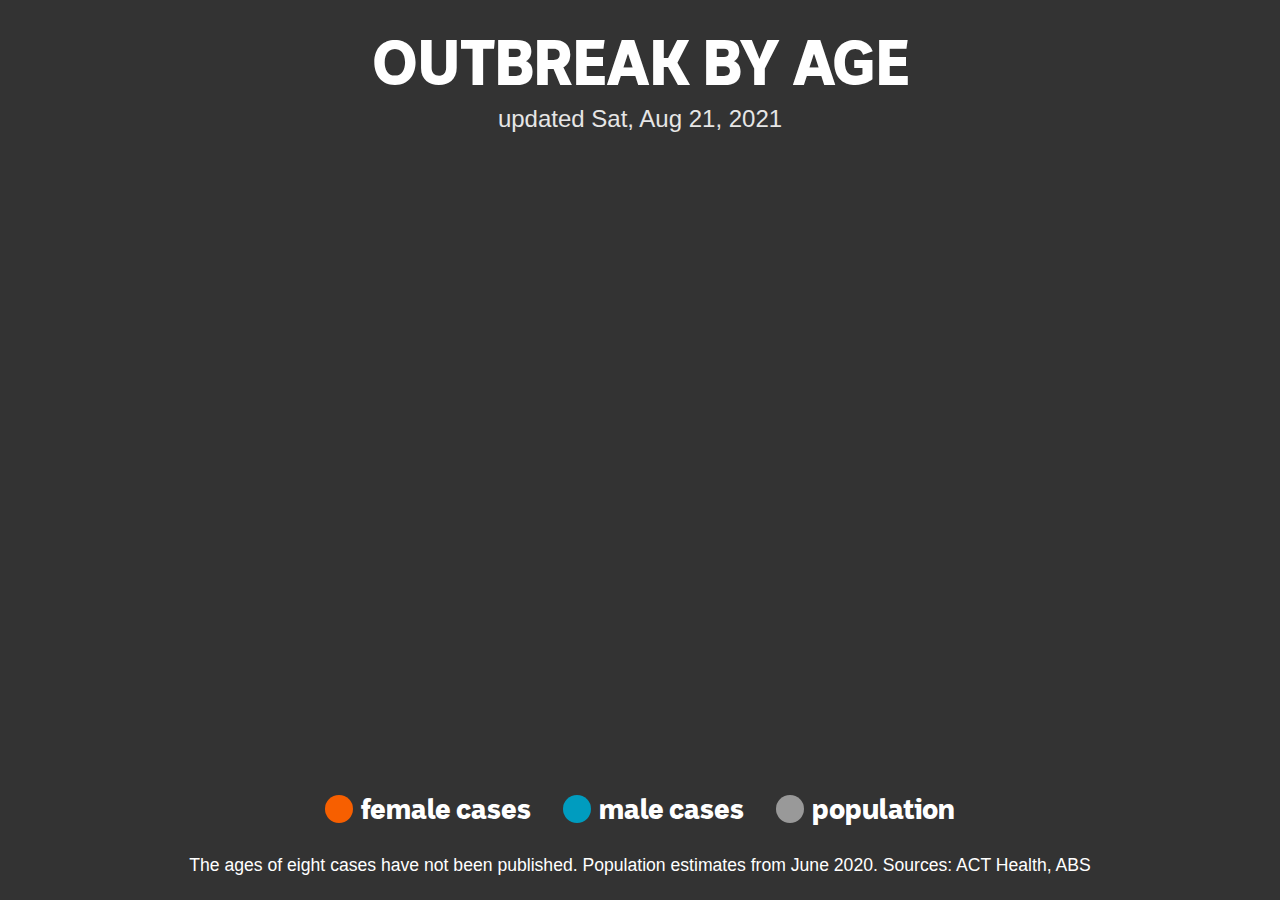
==== ages.html @ dd092c88 "update" ====
<!DOCTYPE html>
<html>
  <head>
    <!-- Google Analytics -->
    <script async src="https://www.googletagmanager.com/gtag/js?id=UA-155991615-1"></script>
    <script>
      window.dataLayer = window.dataLayer || [];
      function gtag(){dataLayer.push(arguments);}
      gtag("js", new Date());
      gtag("config", "UA-155991615-1");
    </script>

    <!-- my stuff -->
    <meta charset="utf-8">
    <title>ACT COVID-19 age profiles</title>
    <meta name="author" content="Markus Mannheim">
    <meta name="viewport" content="width=device-width, initial-scale=1.0">

    <!-- initial scripts -->
    <script src="./resources/d3.v6.min.js"></script>
    <link href="./resources/ageStyle.css" rel="stylesheet">
    <link href="./resources/abcLogo64.png" rel="icon">
  </head>

  <body>
    <container id="container">
      <div id="header">
        <h1>OUTBREAK BY AGE</h1>
        <p>updated Sat, Aug 21, 2021</p>
      </div>
      <svg id="chart">
        <g id="chartGroup"></g>
        <g id="axisGroup">
          <g id="xFaxisGroup" class="axis"></g>
          <g id="xMaxisGroup" class="axis"></g>
          <g id="yAxisGroup" class="axis"></g>
        </g>
      </svg>
      <div id="keys">
        <div class="key cases">
          <div class="item">
            <div class="keyBox female"></div>
            <div>female cases</div>
          </div>
          <div class="item">
            <div class="keyBox male"></div>
            <div>male cases</div>
          </div>
          <div class="item">
            <div class="keyBox pop"></div>
            <div>population</div>
          </div>
        </div>
      </div>
      <div id="footer">
        The ages of eight cases have not been published.
        Population estimates from June&nbsp;2020. Sources: ACT Health, ABS
      </div>
    </container>

    <script>
      // page elements
      top = d3.select("#top");
      header = d3.select("#header");
      chart = d3.select("#chart");
      chartGroup = d3.select("#chartGroup");
      xMaxisGroup = d3.select("#xMaxisGroup");
      xFaxisGroup = d3.select("#xFaxisGroup");
      yAxisGroup = d3.select("#yAxisGroup");
      footer = d3.select("#footer");

      // load LGA data
      d3.csv("./data/ageProfiles.csv?randomKey=" + Math.round(Math.random()*9000))
        .then(function(data) {

          // data
          ageData = data
            .map(function(d) {
              for (i = 1; i < 5; i++) {
                d[data.columns[i]] = +d[data.columns[i]];
              }
              return d;
            });
          population = d3.sum(ageData.map(function(d) {
            return d.pop_females + d.pop_males;
          }));
          cases = d3.sum(ageData.map(function(d) {
            return d.males + d.females;
          })) + 8;
          maxScale = d3.max(ageData, function(d) {
            return d3.max([
              d.males / cases,
              d.females / cases,
              d.pop_males / population,
              d.pop_females / population
            ]);
          });

          // prepare chart
          xF = d3.scaleLinear()
            .domain([0, maxScale]);
          xM = d3.scaleLinear()
            .domain([0, maxScale]);
          y = d3.scaleBand()
            .domain(ageData.map(function(d) {
              return d.cohort;
            }))
            .padding(.05);
          xFaxis = d3.axisBottom(xF)
            .tickValues([.05, .1, .15, .2])
            .tickFormat(d3.format(".0%"))
            .tickPadding(10);
          xMaxis = d3.axisBottom(xM)
            .tickValues([.05, .1, .15, .2])
            .tickFormat(d3.format(".0%"))
            .tickPadding(10);
          yAxis = d3.axisLeft(y)
            .tickPadding(0)
            .tickSize(0);

          popMbars = chartGroup
            .selectAll(".bar.male.pop")
              .data(ageData)
            .enter().append("rect")
              .classed("bar male pop", true);
          popFbars = chartGroup
            .selectAll(".bar.female.pop")
              .data(ageData)
            .enter().append("rect")
              .classed("bar female pop", true);
          mBars = chartGroup
            .selectAll(".bar.male.case")
              .data(ageData)
            .enter().append("rect")
              .classed("bar male case", true);
          fBars = chartGroup
            .selectAll(".bar.female.case")
              .data(ageData)
            .enter().append("rect")
              .classed("bar female case", true);

          // fade in; calculate chart dimensions
          d3.timeout(function() {
            window.addEventListener("resize", resize);
            resize();
            chart.transition()
              .duration(500)
              .style("opacity", 1);
          }, 1000);
        });

      function resize() {
        chartDimensions = document.getElementById("chart").getBoundingClientRect();
        width = chartDimensions.width;
        height = chartDimensions.height;
        margin = width < 700 ? {
          top: 0,
          right: 0,
          bottom: 35,
          left: 0
        } : {
          top: 0,
          right: 0,
          bottom: 50,
          left: 0
        };
        xF.range([margin.left + (width - margin.left - margin.right) / 2, margin.left]);
        xM.range([margin.left + (width - margin.left - margin.right) / 2, width - margin.right]);
        y.range([margin.top, height - margin.bottom]);
        xFaxis.tickSizeInner(margin.top + margin.bottom - height);
        xMaxis.tickSizeInner(margin.top + margin.bottom - height);
        yAxisGroup.attr("transform", "translate(" + (margin.left + (width - margin.left - margin.right) / 2) + ", 0)")
          .call(yAxis);
        xFaxisGroup.attr("transform", "translate(0, " + (height - margin.bottom) + ")")
          .call(xFaxis);
        xMaxisGroup.attr("transform", "translate(0, " + (height - margin.bottom) + ")")
          .call(xMaxis);
        popMbars.attr("height", y.bandwidth())
          .attr("x", function(d) {
            return xM(0);
          })
          .attr("y", function(d) {
            return y(d.cohort);
          })
          .attr("width", function(d) {
            return xM(d.pop_males / population) - xM(0);
          });
        popFbars.attr("height", y.bandwidth())
          .attr("x", function(d) {
            return xF(d.pop_females / population);
          })
          .attr("y", function(d) {
            return y(d.cohort);
          })
          .attr("width", function(d) {
            return xF(0) - xF(d.pop_females / population);
          });
        mBars.attr("height", y.bandwidth() * .7)
          .attr("x", function(d) {
            return xM(0);
          })
          .attr("y", function(d) {
            return y(d.cohort) + y.bandwidth() * .15;
          })
          .attr("width", function(d) {
            return xM(d.males / cases) - xM(0);
          });
        fBars.attr("height", y.bandwidth() * .7)
          .attr("x", function(d) {
            return xF(d.females / cases);
          })
          .attr("y", function(d) {
            return y(d.cohort) + y.bandwidth() * .15;
          })
          .attr("width", function(d) {
            return xF(0) - xF(d.females / cases);
          });
      }
    </script>
  </body>
</html>
---- resources/ageStyle.css ----
/* b: #009CBF o: #F75F00 g: #00A388 --tint-1: #333; --tint-2: #666; --tint-3: #999; --tint-4: #ccc; --tint-5: #e6e6e6; --tint-6: #f2f2f2; */
@font-face {
 font-family: ABCSansNovaRegular;
 src: url(../fonts/ABCSansNova-Regular.otf);
}
@font-face {
 font-family: ABCSansNovaBlack;
 src: url(../fonts/ABCSansNova-Black.otf);
}
@font-face {
 font-family: ABCSansNovaLight;
 src: url(../fonts/ABCSansNova-Light.otf);
}
:root {
  font-size: 1em;
  font-family: ABCSansNovaRegular, Helvetica, sans-serif;
  color: #333;
  box-sizing: border-box;
}
body {
  overflow: hidden;
}
#container {
  position: fixed;
  top: 0;
  right: 0;
  left: 0;
  bottom: .5rem;
  display: flex;
  flex-flow: column;
}
h1, p {
  margin: 0;
}
#header {
  margin-bottom: 1rem;
}
#header h1 {
  font-family: ABCSansNovaBlack, "Arial Black", Gadget, sans-serif;
  font-size: 1.3rem;
}
#header p {
  font-family: ABCSansNovaLight, Helvetica, sans-serif;
  margin-top: .25rem;
  font-size: .9rem;
}
#chart {
  width: 100%;
  height: 100%;
}
#footer {
  font-family: ABCSansNovaLight, Helvetica, sans-serif;
  font-size: .8rem;
}
.axis .domain {
  stroke: none;
}
.axis .tick line {
  stroke: #999;
  stroke-dasharray: 1 2;
}
.axis .tick text {
  fill: 333;
  font-size: .75rem;
}
#yAxisGroup .tick text {
   text-anchor: middle;
   font-size: 1.1rem;
   font-weight: bold;
}
#keys {
  margin-bottom: .75rem;
}
.key {
  display: flex;
  justify-content: center;
}
.item {
  font-weight: bold;
  line-height: 1rem;
  font-size: 1rem;
  display: flex;
  justify-content: center;
  margin-left: 1rem;
}
.item:first-child {
  margin-left: 0;
}
.keyBox {
  width: 1rem;
  height: 1rem;
  background: #333;
  margin-right: .5rem;
  border-radius: 50%;
}
.keyBox.female {
  background: #F75F00;
}
.keyBox.male {
  background: #009CBF;
}
.keyBox.pop {
  background: #999;
}
.bar.pop {
  fill: #ccc;
}
.bar.male.case {
  fill: #009CBF;
}
.bar.female.case {
  fill: #F75F00;
}
@media only screen and (max-width: 500px) {
  #header {
    margin-bottom: .75rem;
  }
  #header h1 {
    font-size: 1.1rem;
  }
  #header p {
    font-size: .8rem;
  }
  #footer {
    font-size: .65rem;
  }
  .axis .tick text {
    font-size: .65rem;
  }
  #yAxisGroup .tick text {
     font-size: .9rem;
  }
  #keys {
    margin-bottom: .5rem;
  }
  .item {
    line-height: .8rem;
    font-size: .8rem;
    margin-left: .75rem;
  }
  .keyBox {
    width: .8rem;
    height: .8rem;
    margin-right: .25rem;
  }
}
@media only screen and (min-width: 700px) {
  :root {
    color: white;
    text-align: center;
  }
  #container {
    bottom: 0;
    padding: 1.5rem;
    background: #333;
  }
  #header {
    margin-bottom: 1.5rem;
  }
  #header h1 {
    font-family: ABCSansNovaBlack, "Arial Black", Gadget, sans-serif;
    font-size: 4rem;
  }
  #header p {
    font-family: ABCSansNova, Helvetica, sans-serif;
    font-size: 1.5rem;
    color: #e6e6e6;
  }
  #footer {
    font-family: ABCSansNova, Helvetica, sans-serif;
    font-size: 1.1rem;
  }
  .axis .tick line {
    stroke: #f2f2f2;
    stroke-dasharray: 2 3;
  }
  .axis .tick text {
    fill: white;
    font-size: 1.3rem;
  }
  #yAxisGroup .tick text {
     font-family: ABCSansNovaBlack, "Arial Black", Gadget, sans-serif;
     font-size: 1.4rem;
  }
  #keys {
    margin-bottom: 2rem;
  }
  .item {
    font-family: ABCSansNovaBlack, "Arial Black", Gadget, sans-serif;
    line-height: 1.75rem;
    font-size: 1.75rem;
    margin-left: 2rem;
  }
  .keyBox {
    width: 1.75rem;
    height: 1.75rem;
    margin-right: .5rem;
  }
  .keyBox.pop {
    background: #999;
  }
  .bar.pop {
    fill: #999;
  }
}
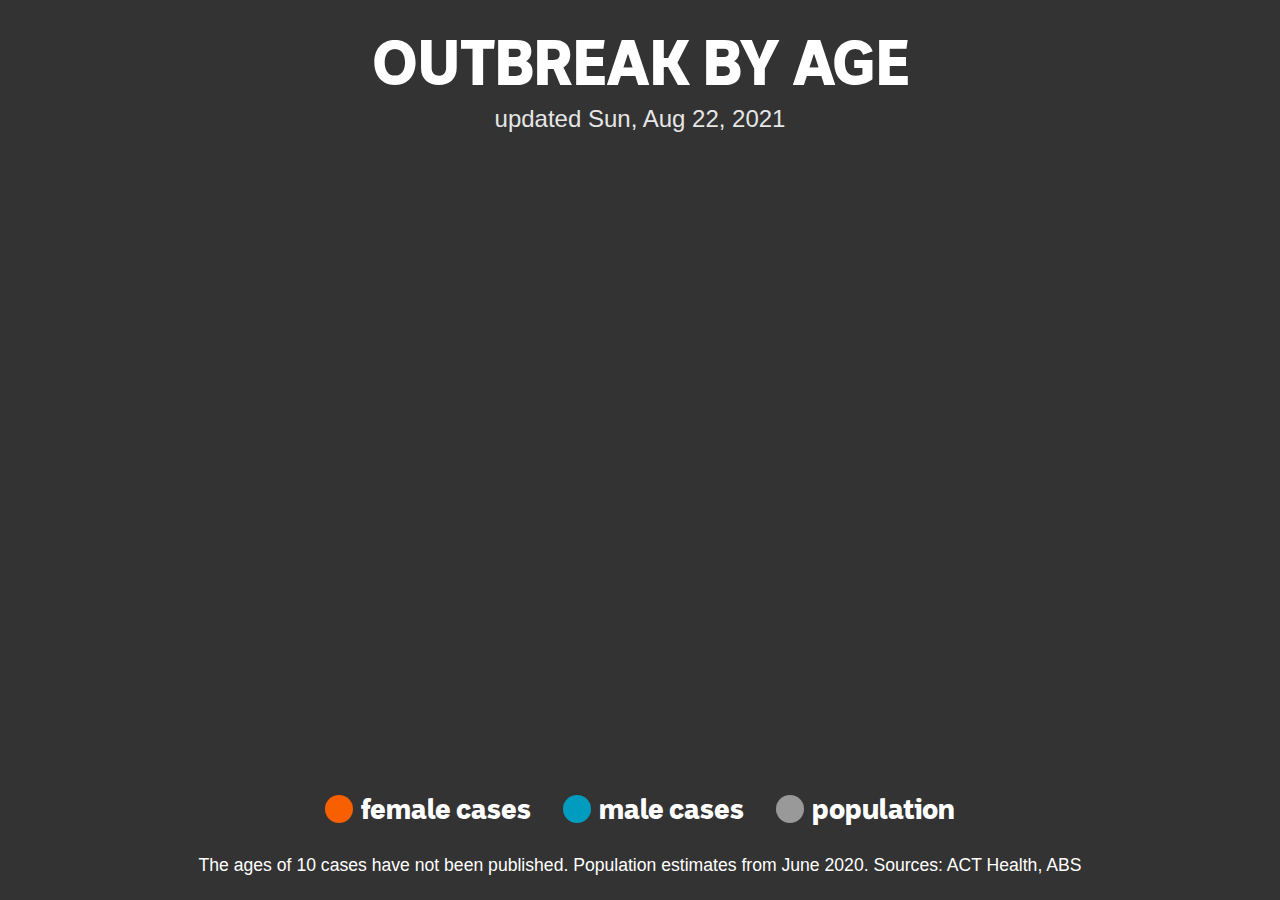
==== commit e4d50bd5: "update" ====
--- a/ages.html
+++ b/ages.html
@@ -26,7 +26,7 @@
     <container id="container">
       <div id="header">
         <h1>OUTBREAK BY AGE</h1>
-        <p>updated Sat, Aug 21, 2021</p>
+        <p>updated Sun, Aug 22, 2021</p>
       </div>
       <svg id="chart">
         <g id="chartGroup"></g>
@@ -53,7 +53,7 @@
         </div>
       </div>
       <div id="footer">
-        The ages of eight cases have not been published.
+        The ages of <span></span> cases have not been published.
         Population estimates from June&nbsp;2020. Sources: ACT Health, ABS
       </div>
     </container>
@@ -84,9 +84,11 @@
           population = d3.sum(ageData.map(function(d) {
             return d.pop_females + d.pop_males;
           }));
+          unknown = 10;
           cases = d3.sum(ageData.map(function(d) {
             return d.males + d.females;
-          })) + 8;
+          })) + unknown;
+          footer.select("span").text(unknown);
           maxScale = d3.max(ageData, function(d) {
             return d3.max([
               d.males / cases,
@@ -160,9 +162,9 @@
           left: 0
         } : {
           top: 0,
-          right: 0,
+          right: 15,
           bottom: 50,
-          left: 0
+          left: 15
         };
         xF.range([margin.left + (width - margin.left - margin.right) / 2, margin.left]);
         xM.range([margin.left + (width - margin.left - margin.right) / 2, width - margin.right]);
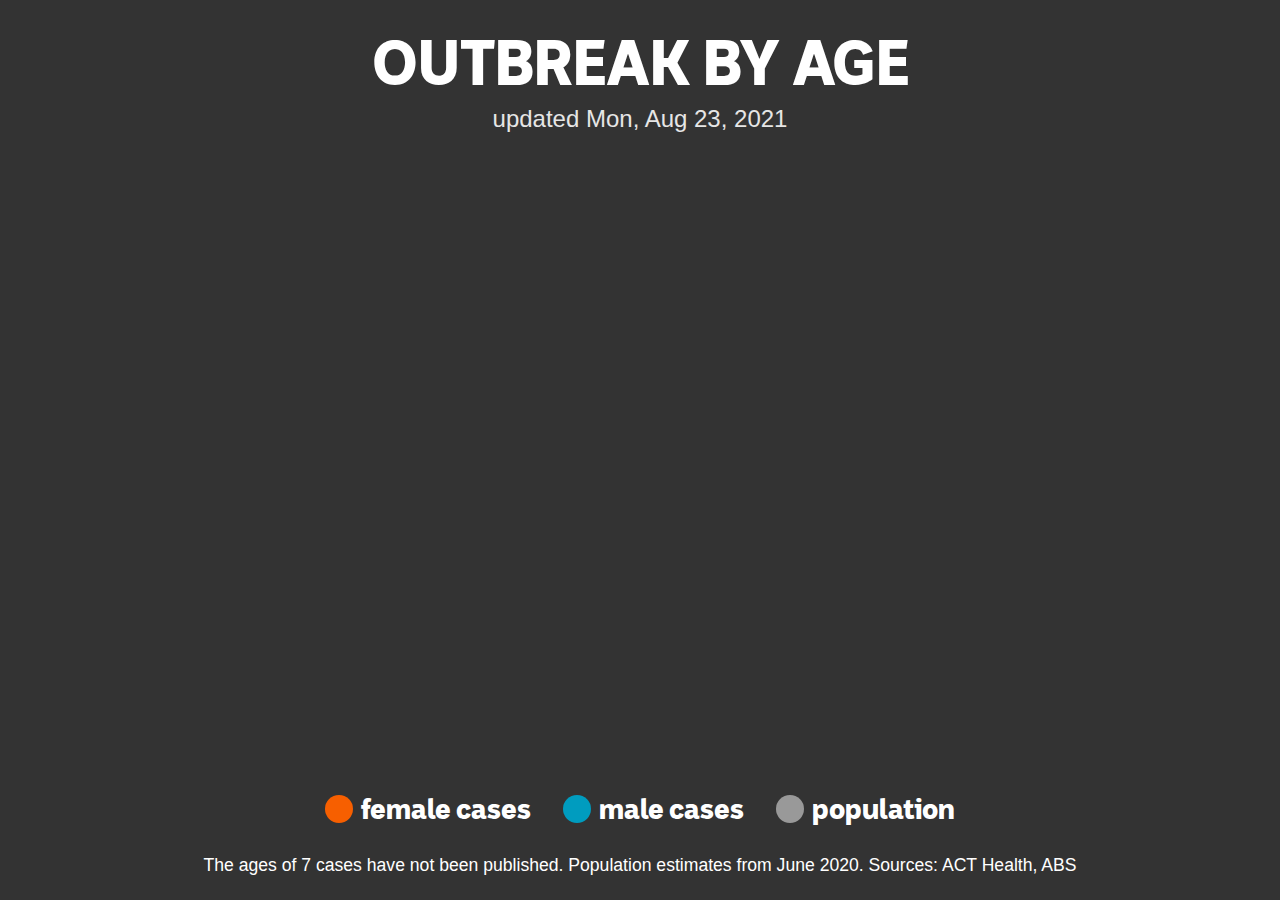
==== commit a6d96971: "update" ====
--- a/ages.html
+++ b/ages.html
@@ -26,7 +26,7 @@
     <container id="container">
       <div id="header">
         <h1>OUTBREAK BY AGE</h1>
-        <p>updated Sun, Aug 22, 2021</p>
+        <p>updated Mon, Aug 23, 2021</p>
       </div>
       <svg id="chart">
         <g id="chartGroup"></g>
@@ -84,7 +84,7 @@
           population = d3.sum(ageData.map(function(d) {
             return d.pop_females + d.pop_males;
           }));
-          unknown = 10;
+          unknown = 7;
           cases = d3.sum(ageData.map(function(d) {
             return d.males + d.females;
           })) + unknown;
@@ -109,11 +109,11 @@
             }))
             .padding(.05);
           xFaxis = d3.axisBottom(xF)
-            .tickValues([.05, .1, .15, .2])
+            .tickValues([.05, .1, .15])
             .tickFormat(d3.format(".0%"))
             .tickPadding(10);
           xMaxis = d3.axisBottom(xM)
-            .tickValues([.05, .1, .15, .2])
+            .tickValues([.05, .1, .15])
             .tickFormat(d3.format(".0%"))
             .tickPadding(10);
           yAxis = d3.axisLeft(y)
@@ -162,9 +162,9 @@
           left: 0
         } : {
           top: 0,
-          right: 15,
+          right: 0,
           bottom: 50,
-          left: 15
+          left: 0
         };
         xF.range([margin.left + (width - margin.left - margin.right) / 2, margin.left]);
         xM.range([margin.left + (width - margin.left - margin.right) / 2, width - margin.right]);
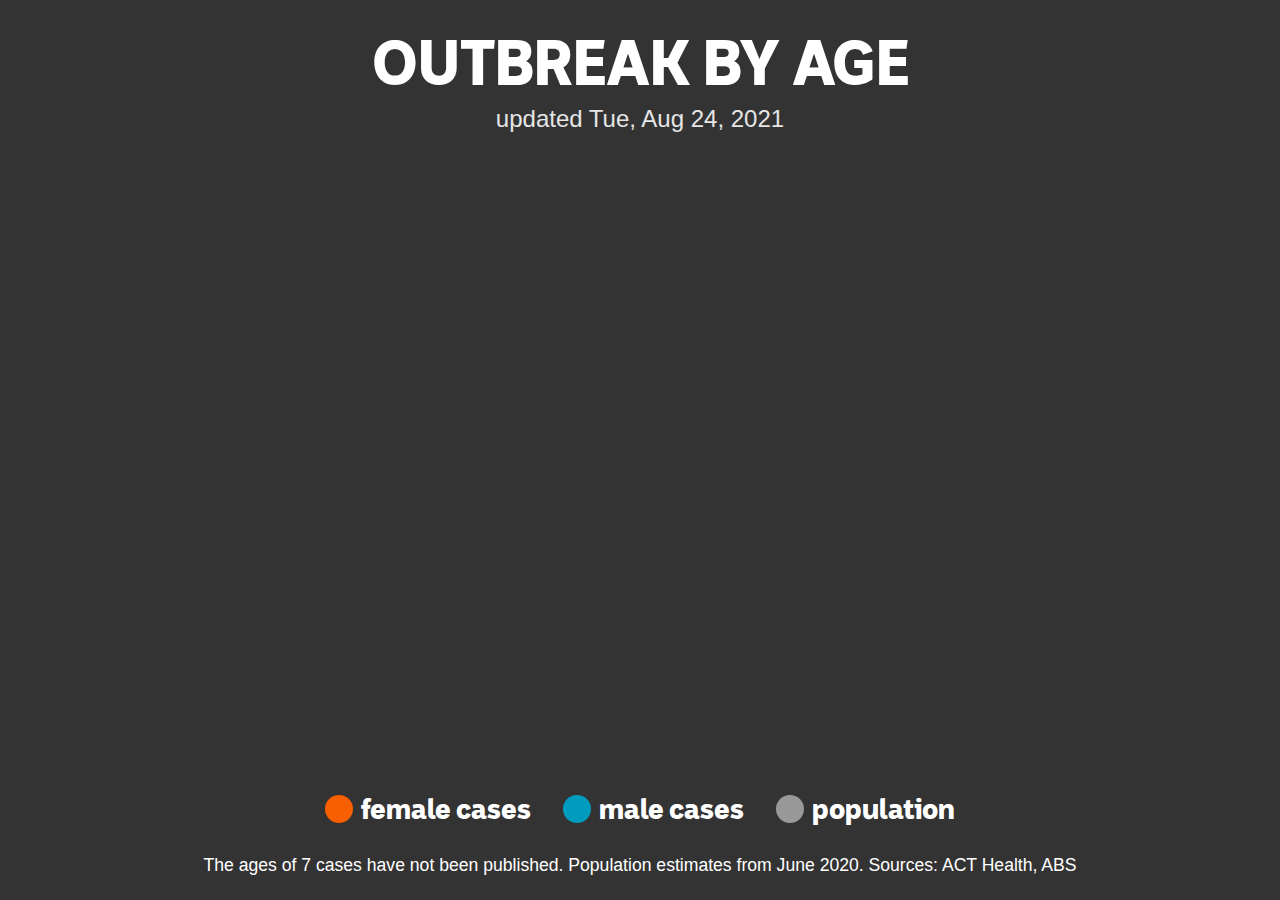
==== commit 1336f4f8: "update" ====
--- a/ages.html
+++ b/ages.html
@@ -26,7 +26,7 @@
     <container id="container">
       <div id="header">
         <h1>OUTBREAK BY AGE</h1>
-        <p>updated Mon, Aug 23, 2021</p>
+        <p>updated Tue, Aug 24, 2021</p>
       </div>
       <svg id="chart">
         <g id="chartGroup"></g>
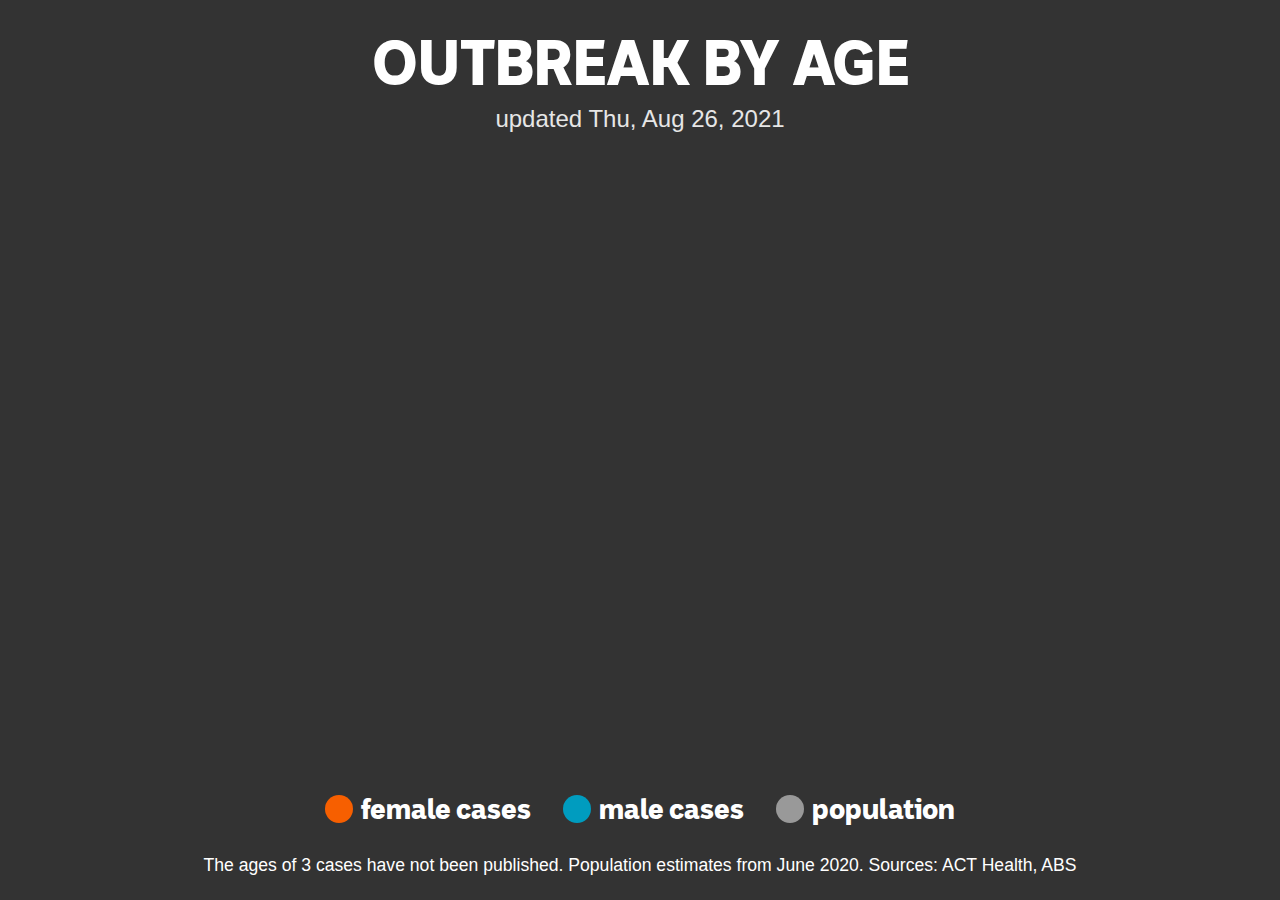
==== commit d18e2140: "update" ====
--- a/ages.html
+++ b/ages.html
@@ -26,7 +26,7 @@
     <container id="container">
       <div id="header">
         <h1>OUTBREAK BY AGE</h1>
-        <p>updated Tue, Aug 24, 2021</p>
+        <p>updated Thu, Aug 26, 2021</p>
       </div>
       <svg id="chart">
         <g id="chartGroup"></g>
@@ -84,7 +84,7 @@
           population = d3.sum(ageData.map(function(d) {
             return d.pop_females + d.pop_males;
           }));
-          unknown = 7;
+          unknown = 3;
           cases = d3.sum(ageData.map(function(d) {
             return d.males + d.females;
           })) + unknown;
@@ -109,11 +109,11 @@
             }))
             .padding(.05);
           xFaxis = d3.axisBottom(xF)
-            .tickValues([.05, .1, .15])
+            .tickValues([.03, .06, .09, .12])
             .tickFormat(d3.format(".0%"))
             .tickPadding(10);
           xMaxis = d3.axisBottom(xM)
-            .tickValues([.05, .1, .15])
+            .tickValues([.03, .06, .09, .12])
             .tickFormat(d3.format(".0%"))
             .tickPadding(10);
           yAxis = d3.axisLeft(y)
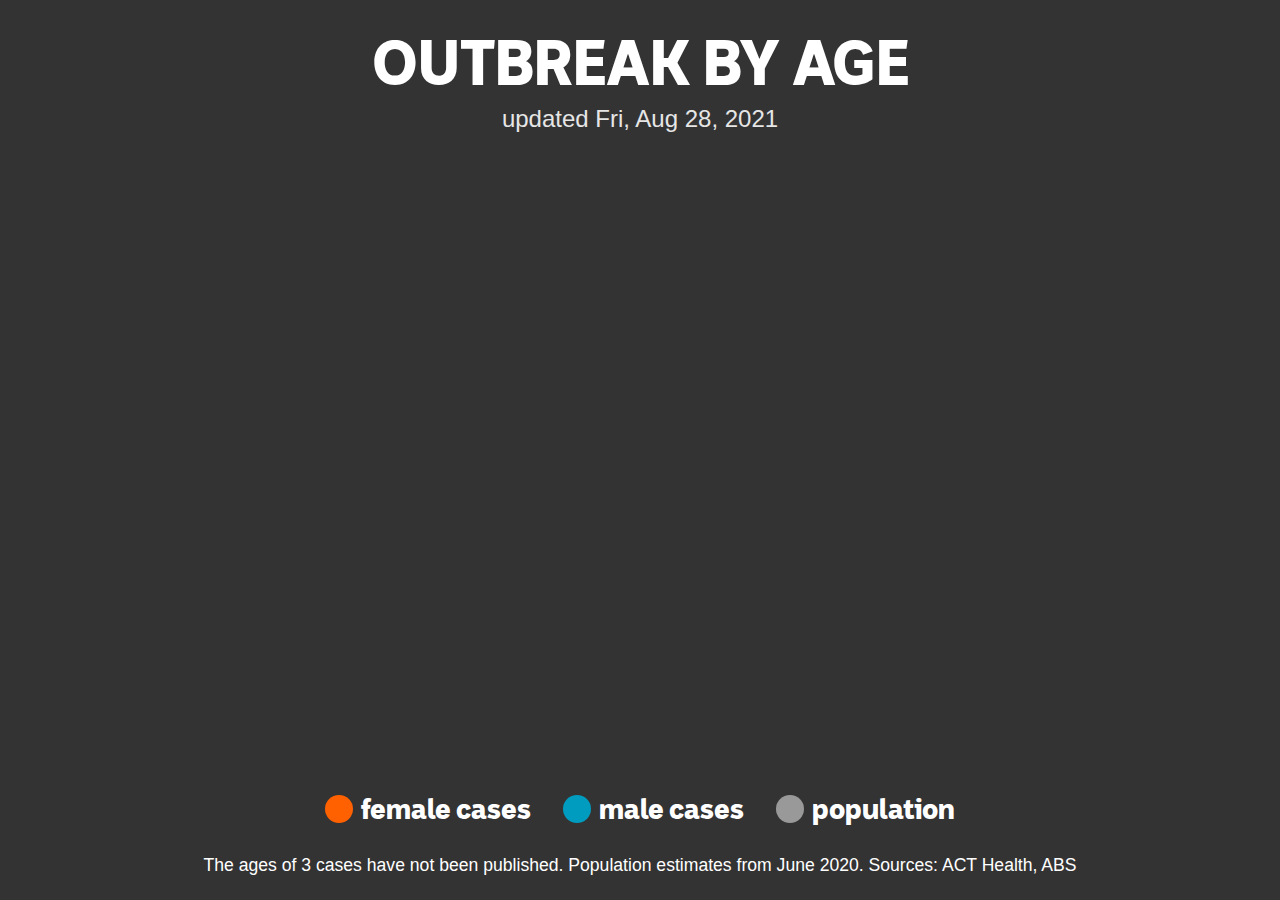
==== commit f0c0c250: "update" ====
--- a/ages.html
+++ b/ages.html
@@ -26,7 +26,7 @@
     <container id="container">
       <div id="header">
         <h1>OUTBREAK BY AGE</h1>
-        <p>updated Thu, Aug 26, 2021</p>
+        <p>updated Fri, Aug 28, 2021</p>
       </div>
       <svg id="chart">
         <g id="chartGroup"></g>
--- a/resources/ageStyle.css
+++ b/resources/ageStyle.css
@@ -94,22 +94,22 @@
   border-radius: 50%;
 }
 .keyBox.female {
-  background: #F75F00;
+  background: #FF6100;
 }
 .keyBox.male {
-  background: #009CBF;
+  background: #01CFFF;
 }
 .keyBox.pop {
-  background: #999;
+  background: #ccc;
 }
 .bar.pop {
   fill: #ccc;
 }
 .bar.male.case {
-  fill: #009CBF;
+  fill: #01CFFF;
 }
 .bar.female.case {
-  fill: #F75F00;
+  fill: #FF6100;
 }
 @media only screen and (max-width: 500px) {
   #header {
@@ -202,4 +202,10 @@
   .bar.pop {
     fill: #999;
   }
-}
+  .keyBox.male {
+    background: #009CBF;
+  }
+  .bar.male.case {
+    fill: #009CBF;
+  }
+}
